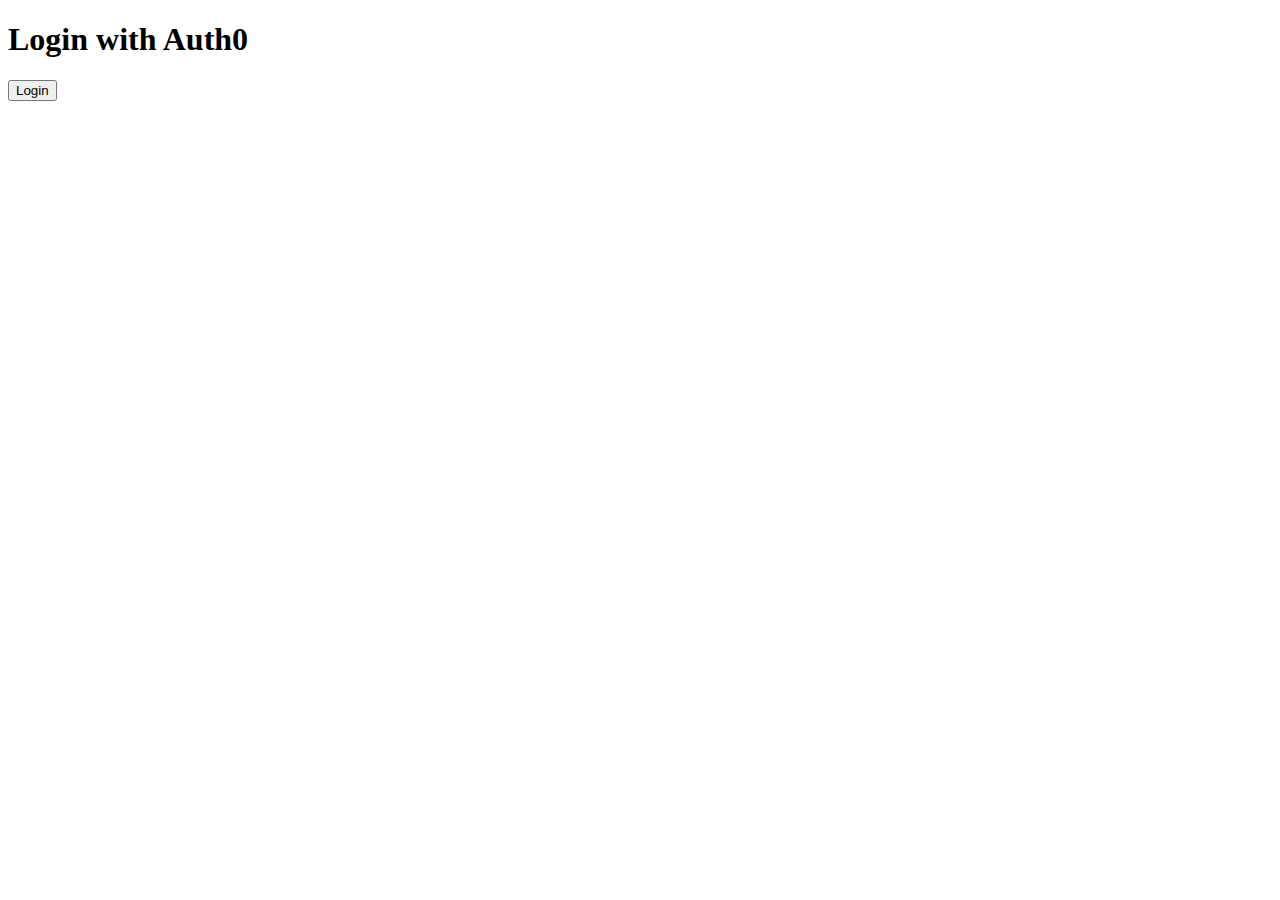
==== src/main/resources/templates/index.html @ 2efc4b69 "poyecto auth0 funcional 1.0" ====
<!DOCTYPE html>
<html lang="en">
<head>
    <meta charset="UTF-8">
    <meta name="viewport" content="width=device-width, initial-scale=1.0">
    <title>Login</title>
    <link rel="stylesheet" href="styles.css">
</head>
<body>
<div class="login-container">
    <h1>Login with Auth0</h1>
    <a href="/oauth2/authorization/auth0">
        <button id="login-button">Login</button>
    </a>
</div>
<script src="https://cdn.auth0.com/js/auth0/9.19/auth0.min.js"></script>
<script src="script.js"></script>
</body>
</html>
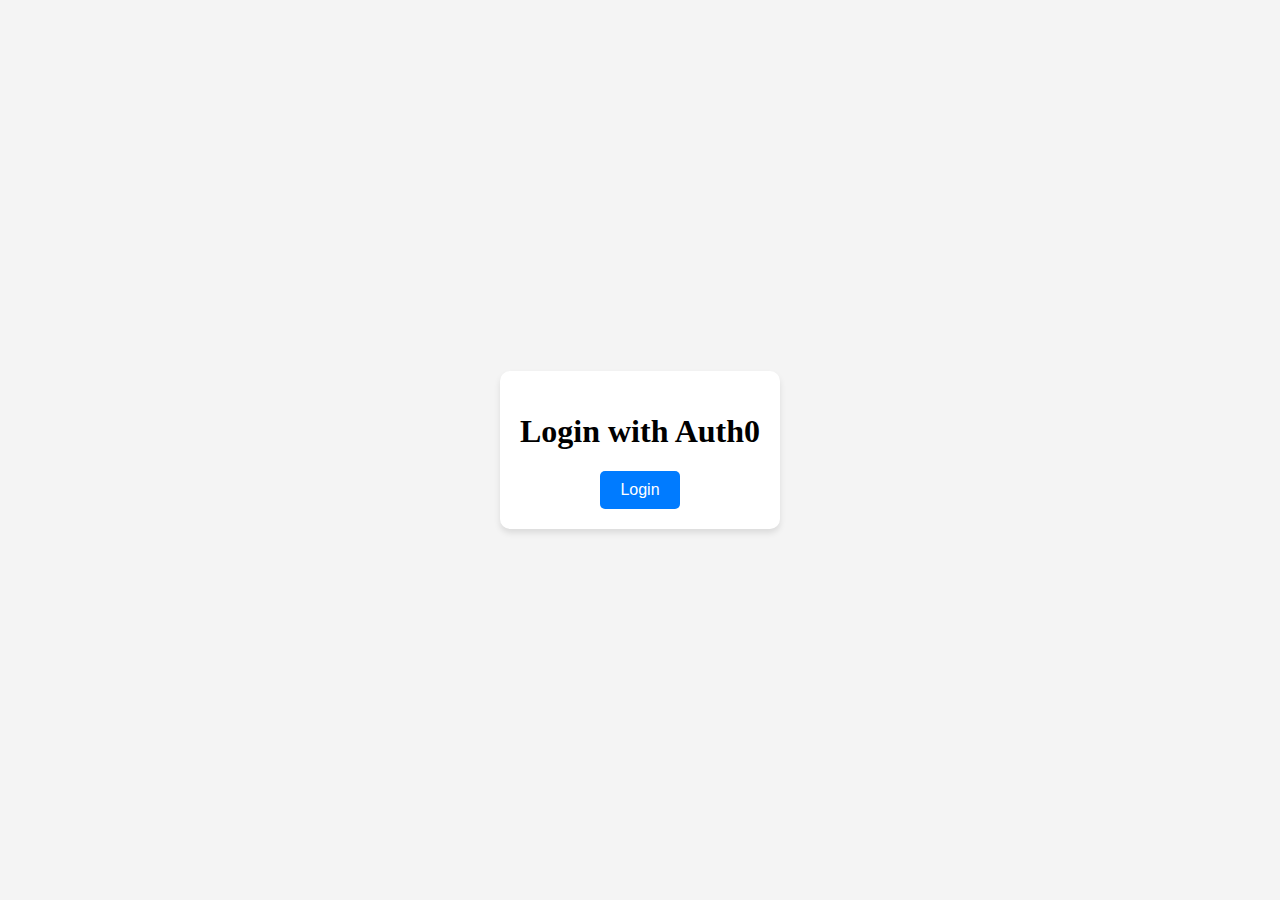
==== commit 46f12097: "Se mejoro el css" ====
--- a/src/main/resources/templates/index.html
+++ b/src/main/resources/templates/index.html
@@ -5,6 +5,46 @@
     <meta name="viewport" content="width=device-width, initial-scale=1.0">
     <title>Login</title>
     <link rel="stylesheet" href="styles.css">
+    <style>
+        body, html {
+        margin: 0;
+        padding: 0;
+        height: 100%;
+    }
+
+    body {
+        display: flex;
+        justify-content: center; /* Centrado horizontal */
+        align-items: center;    /* Centrado vertical */
+        height: 100%;           /* Ocupa toda la pantalla */
+        background-color: #f4f4f4; /* Fondo opcional */
+    }
+
+    /* Contenedor del formulario de login */
+    .login-container {
+        text-align: center;
+        background: #ffffff; /* Fondo blanco */
+        padding: 20px;
+        border-radius: 10px;
+        box-shadow: 0px 4px 6px rgba(0, 0, 0, 0.1); /* Sombra suave */
+    }
+
+    /* Botón de login */
+    #login-button {
+        padding: 10px 20px;
+        font-size: 16px;
+        color: #ffffff;
+        background-color: #007bff;
+        border: none;
+        border-radius: 5px;
+        cursor: pointer;
+        transition: background-color 0.3s ease;
+    }
+
+    #login-button:hover {
+        background-color: #0056b3;
+    }
+    </style>
 </head>
 <body>
 <div class="login-container">
